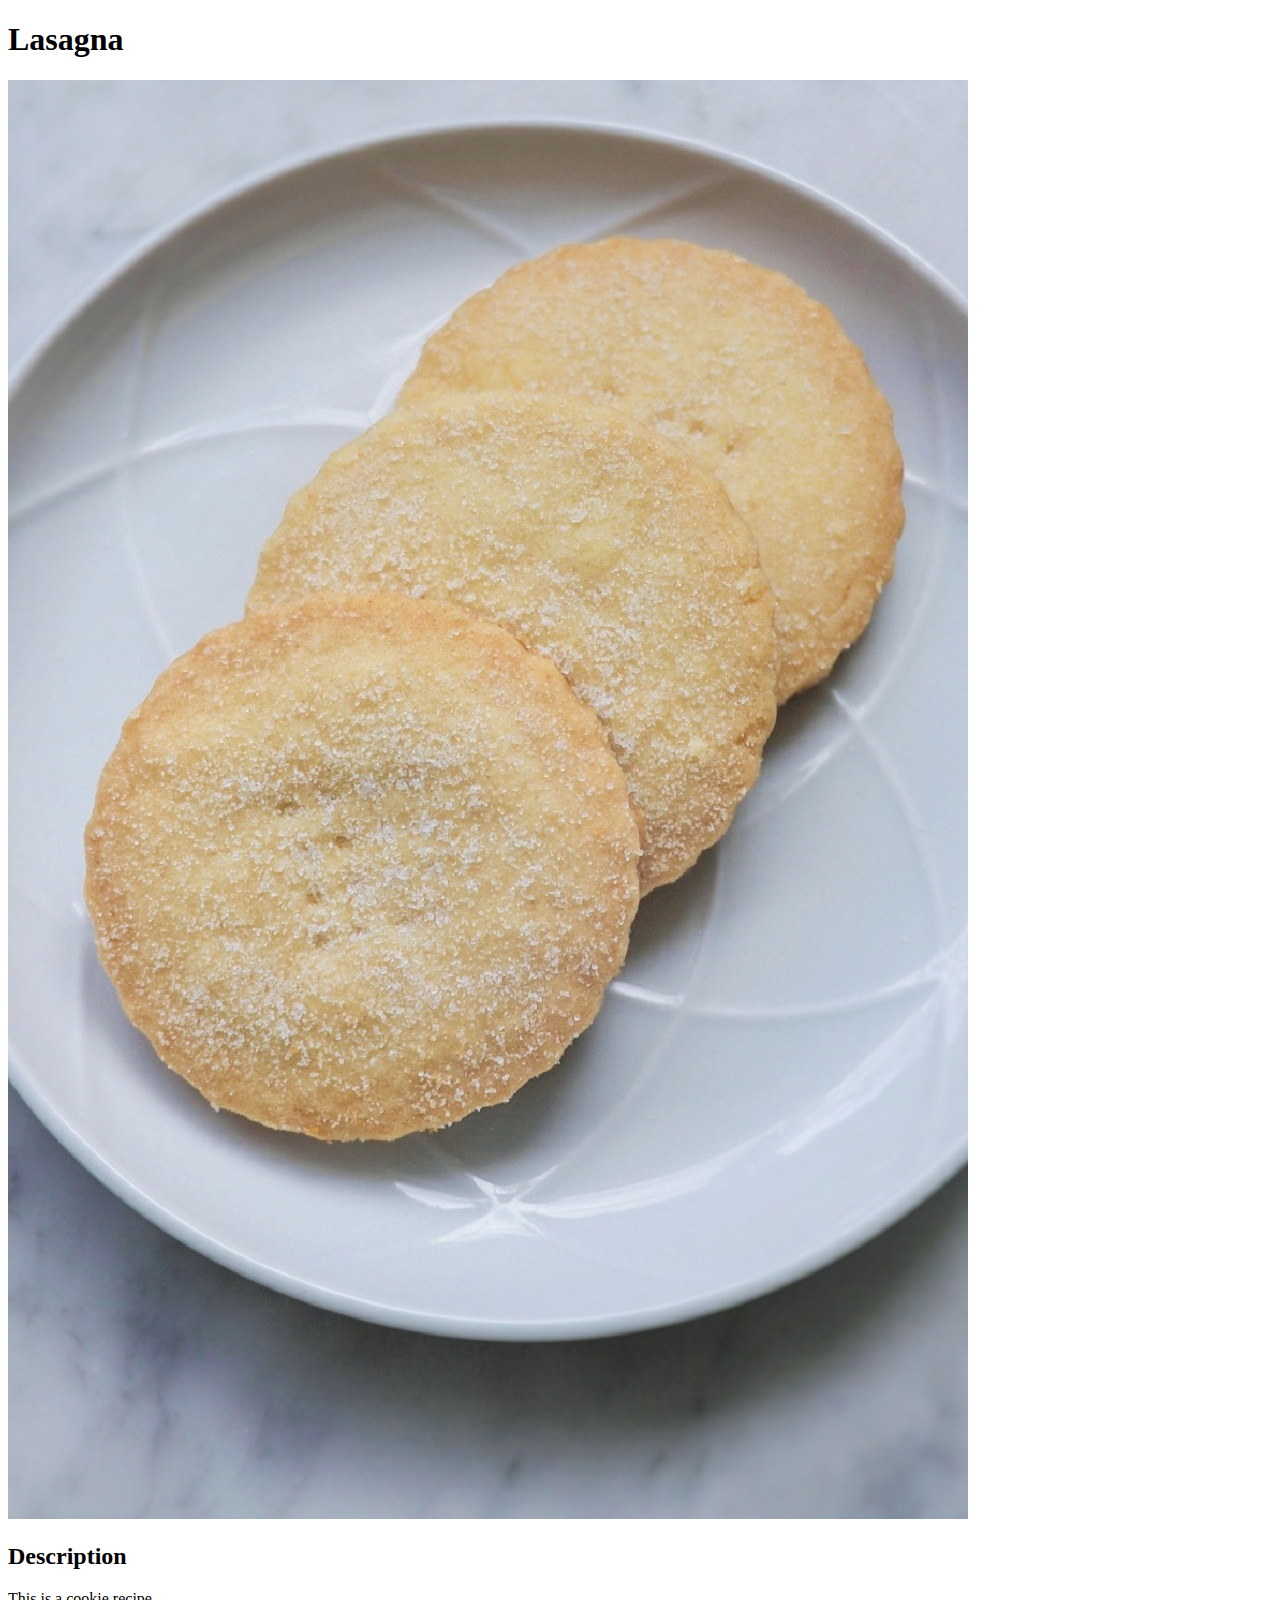
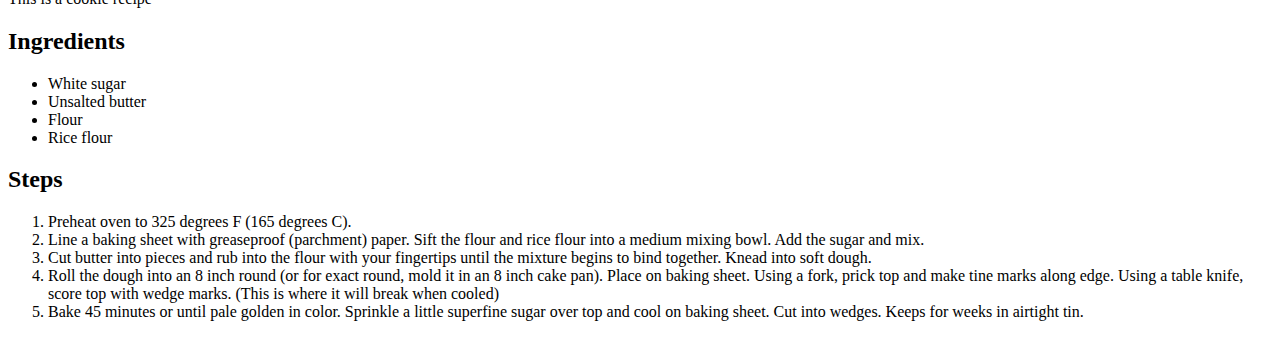
==== recipes/cookies.html @ 6188cc1a "Add lasagna, cookies and steak recipes" ====
<!DOCTYPE html>
<html lang="en">
<head>
    <meta charset="UTF-8">
    <meta http-equiv="X-UA-Compatible" content="IE=edge">
    <meta name="viewport" content="width=device-width, initial-scale=1.0">
    <title>Document</title>
</head>
<body>
    <h1>Lasagna</h1>
    <img src="../src/cookies.jpg" alt="Cookies">
    <h2>Description</h2>
    <p>This is a cookie recipe</p>
    <h2>Ingredients</h2>
    <ul>
        <li>White sugar</li>
        <li>Unsalted butter</li>
        <li>Flour</li>
        <li>Rice flour</li>
    </ul>
    <h2>Steps</h2>
    <ol>
       <li>Preheat oven to 325 degrees F (165 degrees C).</li>
       <li>Line a baking sheet with greaseproof (parchment) paper. Sift the flour and rice flour into a medium mixing bowl. Add the sugar and mix.</li>
       <li>Cut butter into pieces and rub into the flour with your fingertips until the mixture begins to bind together. Knead into soft dough.</li>
       <li>Roll the dough into an 8 inch round (or for exact round, mold it in an 8 inch cake pan). Place on baking sheet. Using a fork, prick top and make tine marks along edge. Using a table knife, score top with wedge marks. (This is where it will break when cooled)</li>
       <li>Bake 45 minutes or until pale golden in color. Sprinkle a little superfine sugar over top and cool on baking sheet. Cut into wedges. Keeps for weeks in airtight tin.</li>
    </ol>
</body>
</html>
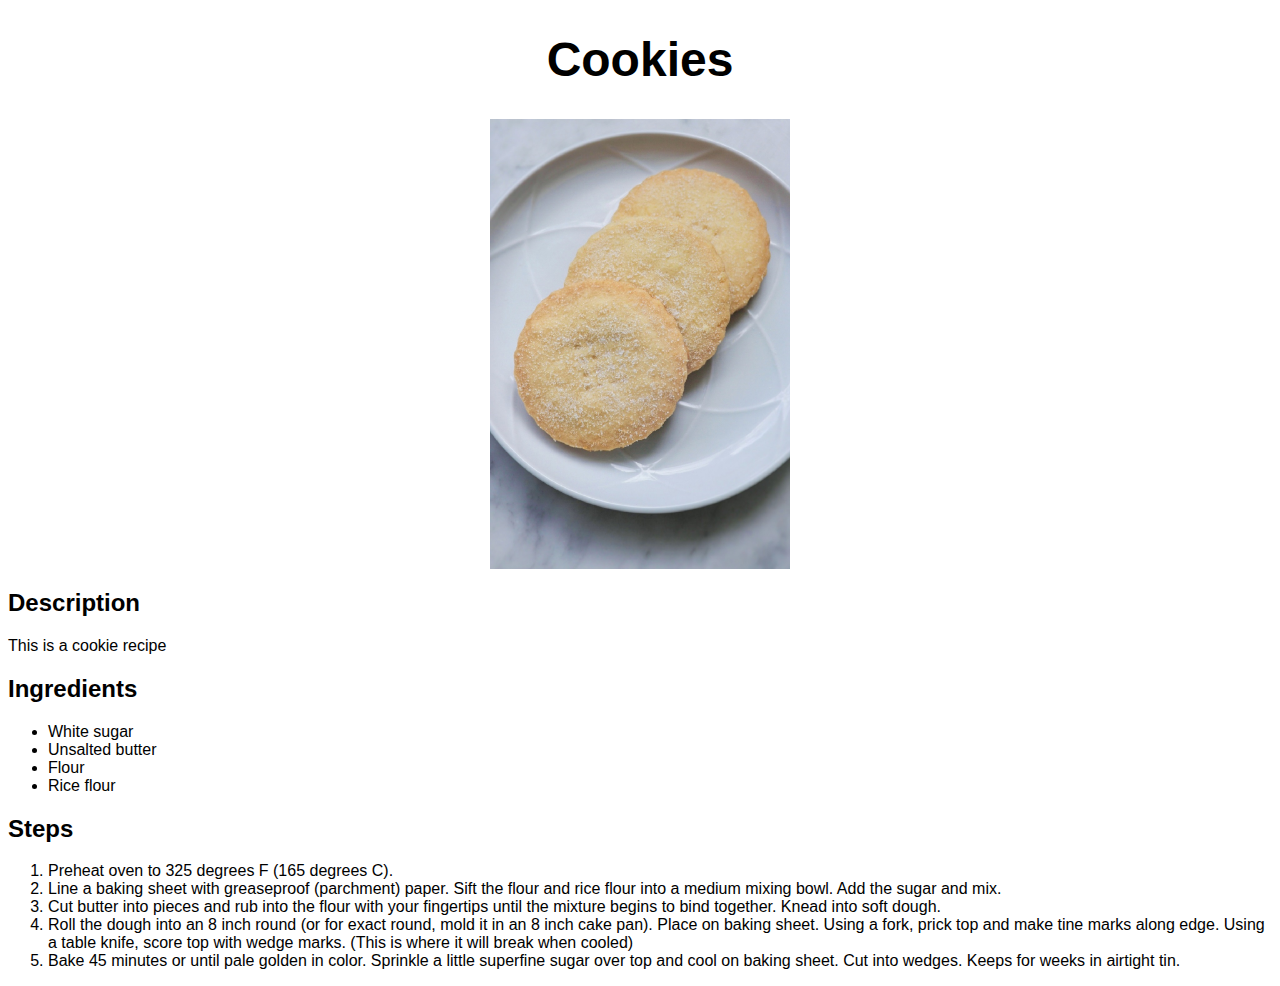
==== commit 4abe29a6: "Add style to the page" ====
--- a/recipes/cookies.html
+++ b/recipes/cookies.html
@@ -4,10 +4,11 @@
     <meta charset="UTF-8">
     <meta http-equiv="X-UA-Compatible" content="IE=edge">
     <meta name="viewport" content="width=device-width, initial-scale=1.0">
+    <link rel="stylesheet" href="style.css">
     <title>Document</title>
 </head>
 <body>
-    <h1>Lasagna</h1>
+    <h1>Cookies</h1>
     <img src="../src/cookies.jpg" alt="Cookies">
     <h2>Description</h2>
     <p>This is a cookie recipe</p>
@@ -27,4 +28,4 @@
        <li>Bake 45 minutes or until pale golden in color. Sprinkle a little superfine sugar over top and cool on baking sheet. Cut into wedges. Keeps for weeks in airtight tin.</li>
     </ol>
 </body>
-</html>+</html>
--- a/recipes/style.css
+++ b/recipes/style.css
@@ -0,0 +1,19 @@
+* {
+  font-family:  Arial, Helvetica, sans-serif;
+}
+
+h1 {
+  text-align: center;
+  font-size: 48px;
+}
+
+a, a:visited {
+  color: blue;
+}
+
+img {
+  height: auto;
+  width: 300px;
+  display: block;
+  margin: 0 auto;
+}
